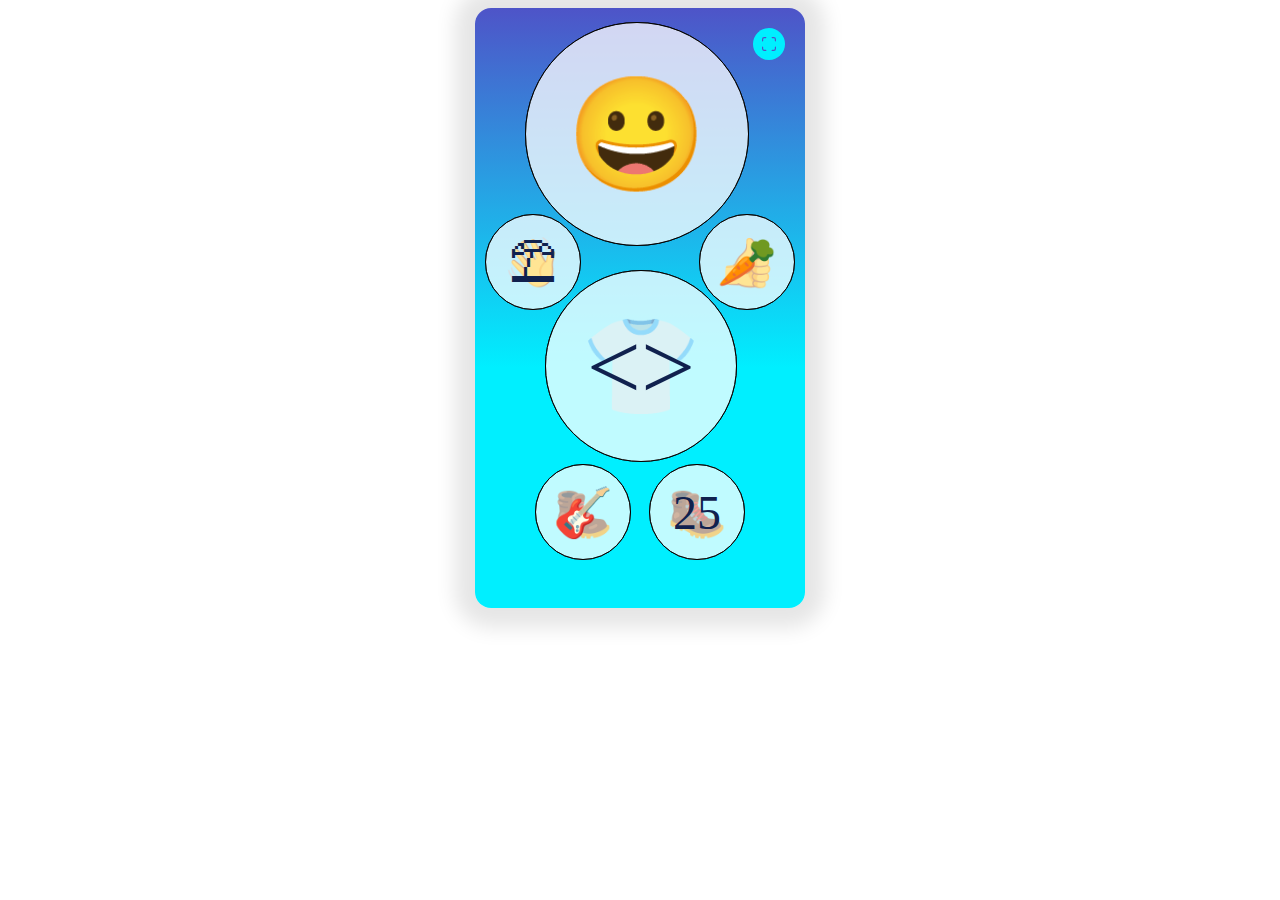
==== versie2/index.html @ b16bb0f6 "naam wijziging folder" ====
<!DOCTYPE html>
<html lang="en">
<head>
  <meta charset="UTF-8">
  <meta name="viewport" content="width=device-width, initial-scale=1.0">
  <title>FDND Visitekaartje</title>
  <link rel="stylesheet" href="./styles/style.css">
</head>
<body>

<article>
  <header>
    <h1>Roelie</h1>
    <button>
      <svg xmlns="http://www.w3.org/2000/svg" width="24" height="24" viewBox="0 0 24 24" stroke-width="1.5" stroke="#2c3e50" fill="none" stroke-linecap="round" stroke-linejoin="round">
        <path stroke="none" d="M0 0h24v24H0z" fill="none"/>
        <path d="M4 8v-2a2 2 0 0 1 2 -2h2" />
        <path d="M4 16v2a2 2 0 0 0 2 2h2" />
        <path d="M16 4h2a2 2 0 0 1 2 2v2" />
        <path d="M16 20h2a2 2 0 0 0 2 -2v-2" />
      </svg>

      <svg xmlns="http://www.w3.org/2000/svg" width="24" height="24" viewBox="0 0 24 24" stroke-width="1.5" stroke="red" fill="none" stroke-linecap="round" stroke-linejoin="round">
        <path stroke="none" d="M0 0h24v24H0z" fill="none"/>
        <path d="M15 19v-2a2 2 0 0 1 2 -2h2" />
        <path d="M15 5v2a2 2 0 0 0 2 2h2" />
        <path d="M5 15h2a2 2 0 0 1 2 2v2" />
        <path d="M5 9h2a2 2 0 0 0 2 -2v-2" />
      </svg>
    </button>

  </header>
 
 
  <p class="eerst">🥾</p>
  <p class="eerst">😀</p>
  <p class="eerst">🥾</p>
  <p class="eerst">👍</p>
  <p class="eerst">👋</p>
  <p class="eerst">👕</p>


  <p class="tweede">25</p>
  <p class="tweede">😀</p>
  <p class="tweede">🎸</p>
  <p class="tweede">🥕</p>
  <p class="tweede">⛱</p>
  <p class="tweede"><></p>
  
  
  <!--⛱ 🎸-->
  <!-- <p>Ik wil alles leren over: HTML, CSS, JavaScript</p> -->
  
  
  
</article>

  <script src="./scripts/script.js"></script>
</body>
</html>
---- versie2/styles/style.css ----
* {
  box-sizing:border-box;
}




  body {
 
  font-family: open sans;
  display:flex;
  justify-content:center;
  align-items:center;
  color:#10214e;
}

article {
  height:600px;
  width:330px;
  display:flex;
  flex-direction:column;
  align-items:center;
  justify-content:flex-end;
  background: rgb(0,239,255);
  background: linear-gradient(0deg, rgba(0,239,255,1) 40%, #4e54c8 100%);
  box-shadow:0 0 20px 20px rgba(0,0,0,.1);
  border-radius:1rem;
  position: relative;
  transition:.25s;
}

header {
  display:flex;
  flex-direction:column;
  justify-content:center;
  align-items:center;
  justify-content:flex-end;
  
}

h1 {
  margin:2rem 0 1rem;
  color: rgba(0,239,255,1);
}


button {
  border:none;
  position: absolute;
  right:1rem;
  top:1rem;
  width:2.5rem;
  height:2.5rem;
  transform: scale(.8);
  background: rgba(0,239,255,1);
  border-radius:50%;
  padding:.25rem;
  transition:.25s;
}
button:focus {
  outline:none;
  background:#202592;
}
button:focus svg {
  stroke: rgba(0,239,255,1);
}

svg {
  stroke: #4e54c8;
  position: absolute;
  top:calc(1.25rem - 12px);
  left:calc(1.25rem - 12px);
  transition-delay: .25s;
}
button svg:nth-of-type(2) {
  opacity:0;
  transition-delay: 0ms;
}




article > p.eerst {
  padding:0;
  margin-top: 0;
  background:rgba(255,255,255, 0.5);
  text-align:center;
  border-radius: 0 0 1rem 1rem;
  width:100%;
  line-height:2em;
  border: solid 1px black;
  border-radius: 50%;
  height:2em;
  width: 2em;
  font-size:2em;
  position: absolute;
  
}

article > p.tweede {
  padding:0;
  margin-top: 0;
  background:rgba(255,255,255, 0.5);
  text-align:center;
  border-radius: 0 0 1rem 1rem;
  width:100%;
  line-height:2em;
  border: solid 1px black;
  border-radius: 50%;
  height:2em;
  width: 2em;
  font-size:2em;
  position: absolute;
  
}

article p:nth-of-type(1) {
  right:60px;
  bottom:0px;
  font-size: 3em;
  transition:1s;
}
article p:nth-of-type(2) {
  left:50px;
  bottom:250px;
  font-size:7em;
  transition: 1s;
}
article p:nth-of-type(3) {
  left:60px;
  bottom:0px;
  font-size: 3em;
  transition: 1s
}

article p:nth-of-type(4) {
  right:10px;
  bottom:250px;
  font-size: 3em;
  transition:1s;
}
article p:nth-of-type(5) {
  left:10px;
  bottom:250px;
  font-size: 3em;
  transition: 1s;
}

article p:nth-of-type(6) {
  left:70px;
  bottom:50px;
  font-size: 6em;
  transition: 1s;
}

article p:nth-of-type(7) {
  right:60px;
  bottom:0px;
  font-size: 3em;
  transition:1s;
}

article p:nth-of-type(9) {
  left:60px;
  bottom:0px;
  font-size: 3em;
  transition: 1s
}

article p:nth-of-type(10) {
  right:10px;
  bottom:250px;
  font-size: 3em;
  transition:1s;
}

article p:nth-of-type(12) {
  left:70px;
  bottom:50px;
  font-size: 6em;
  transition: 1s;
}

article p:nth-of-type(8) {
  left:50px;
  bottom:250px;
  font-size:7em;
  transition: 1s;
}

article p:nth-of-type(11) {
  left:10px;
  bottom:250px;
  font-size: 3em;
  transition: 1s;
}
p:hover {
  opacity: 0;
}

/* expand content */
body.expand {
  font-size:1.15em;
}

body.expand article {
  width:60vw;
  max-width: 60vw;
}

body.expand button svg:first-of-type {
  opacity:0;
  transition-delay: 0ms;
}

body.expand button svg:nth-of-type(2) {
  opacity:1;
  transition-delay:.25s;
}

body.expand dd {
  font-size: 1.75em;
}

body.expand img {
  width:15em;
}
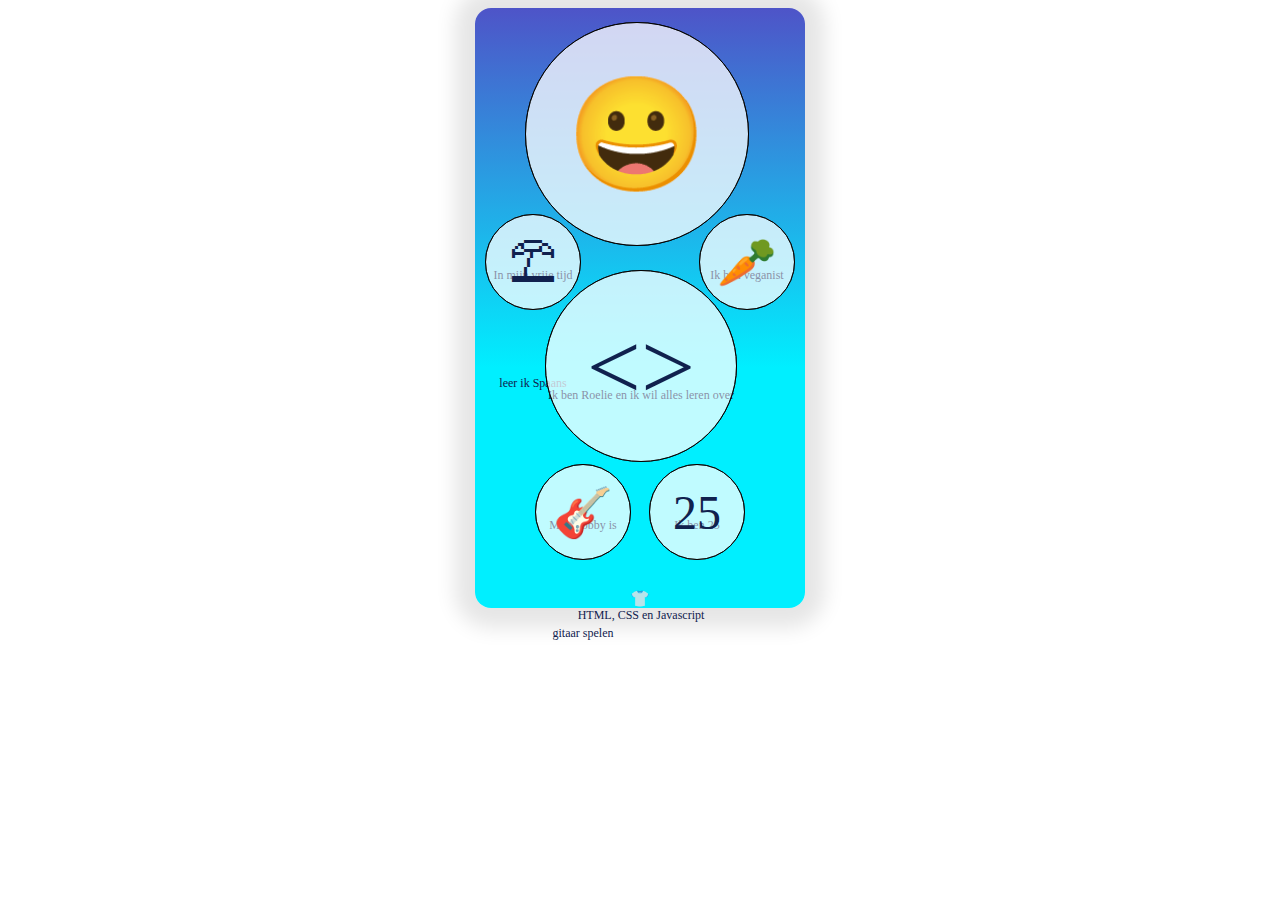
==== commit 0a4acde9: "button weg, text onder rondjes" ====
--- a/versie2/index.html
+++ b/versie2/index.html
@@ -11,34 +11,23 @@
 <article>
   <header>
     <h1>Roelie</h1>
-    <button>
-      <svg xmlns="http://www.w3.org/2000/svg" width="24" height="24" viewBox="0 0 24 24" stroke-width="1.5" stroke="#2c3e50" fill="none" stroke-linecap="round" stroke-linejoin="round">
-        <path stroke="none" d="M0 0h24v24H0z" fill="none"/>
-        <path d="M4 8v-2a2 2 0 0 1 2 -2h2" />
-        <path d="M4 16v2a2 2 0 0 0 2 2h2" />
-        <path d="M16 4h2a2 2 0 0 1 2 2v2" />
-        <path d="M16 20h2a2 2 0 0 0 2 -2v-2" />
-      </svg>
-
-      <svg xmlns="http://www.w3.org/2000/svg" width="24" height="24" viewBox="0 0 24 24" stroke-width="1.5" stroke="red" fill="none" stroke-linecap="round" stroke-linejoin="round">
-        <path stroke="none" d="M0 0h24v24H0z" fill="none"/>
-        <path d="M15 19v-2a2 2 0 0 1 2 -2h2" />
-        <path d="M15 5v2a2 2 0 0 0 2 2h2" />
-        <path d="M5 15h2a2 2 0 0 1 2 2v2" />
-        <path d="M5 9h2a2 2 0 0 0 2 -2v-2" />
-      </svg>
-    </button>
+  
 
   </header>
  
  
-  <p class="eerst">🥾</p>
+  <p class="eerst"><span>Ik ben 25</span></p>
   <p class="eerst">😀</p>
-  <p class="eerst">🥾</p>
-  <p class="eerst">👍</p>
-  <p class="eerst">👋</p>
-  <p class="eerst">👕</p>
-
+  <p class="eerst"><span>Mijn hobby is gitaar spelen</span></p>
+  <p class="eerst"><span>Ik ben veganist</span></p>
+  <p class="eerst"><span>In mijn vrije tijd leer ik Spaans</span></p>
+  <p class="eerst uitleg">
+    <span>
+      Ik ben Roelie en ik wil alles leren over HTML, CSS en Javascript
+      
+    </span>
+  </p>
+  👕
 
   <p class="tweede">25</p>
   <p class="tweede">😀</p>
--- a/versie2/styles/style.css
+++ b/versie2/styles/style.css
@@ -42,42 +42,6 @@
   margin:2rem 0 1rem;
   color: rgba(0,239,255,1);
 }
-
-
-button {
-  border:none;
-  position: absolute;
-  right:1rem;
-  top:1rem;
-  width:2.5rem;
-  height:2.5rem;
-  transform: scale(.8);
-  background: rgba(0,239,255,1);
-  border-radius:50%;
-  padding:.25rem;
-  transition:.25s;
-}
-button:focus {
-  outline:none;
-  background:#202592;
-}
-button:focus svg {
-  stroke: rgba(0,239,255,1);
-}
-
-svg {
-  stroke: #4e54c8;
-  position: absolute;
-  top:calc(1.25rem - 12px);
-  left:calc(1.25rem - 12px);
-  transition-delay: .25s;
-}
-button svg:nth-of-type(2) {
-  opacity:0;
-  transition-delay: 0ms;
-}
-
-
 
 
 article > p.eerst {
@@ -152,6 +116,14 @@
   font-size: 6em;
   transition: 1s;
 }
+article p span {
+  font-size: 0.75rem;
+  
+}
+
+/* article p:nth-of-type(6) .uitleg {
+  font-size:1em;
+} */
 
 article p:nth-of-type(7) {
   right:60px;
@@ -198,31 +170,6 @@
   opacity: 0;
 }
 
-/* expand content */
-body.expand {
-  font-size:1.15em;
-}
 
-body.expand article {
-  width:60vw;
-  max-width: 60vw;
-}
 
-body.expand button svg:first-of-type {
-  opacity:0;
-  transition-delay: 0ms;
-}
 
-body.expand button svg:nth-of-type(2) {
-  opacity:1;
-  transition-delay:.25s;
-}
-
-body.expand dd {
-  font-size: 1.75em;
-}
-
-body.expand img {
-  width:15em;
-}
-
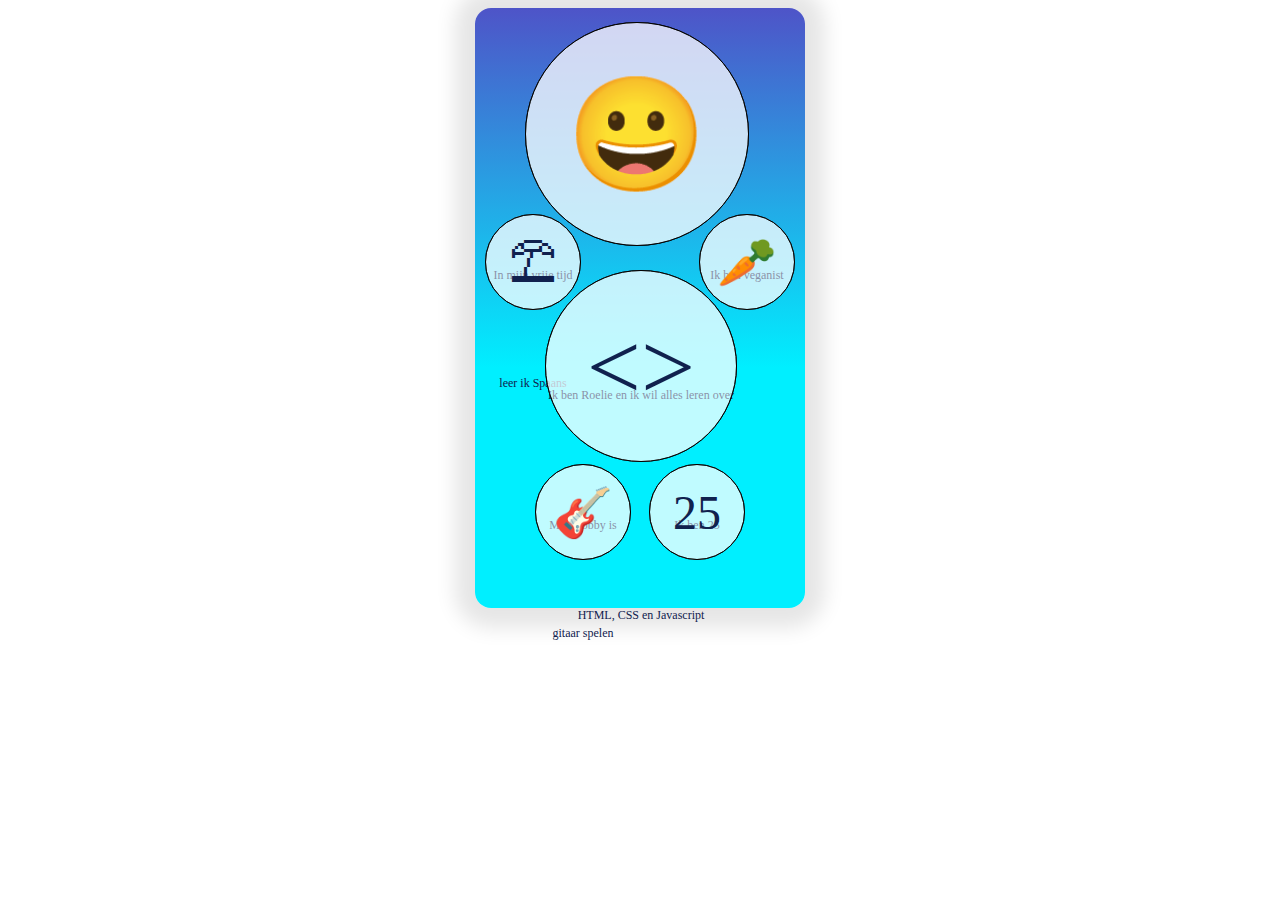
==== commit a07e39b0: "onnodige comments weg" ====
--- a/versie2/index.html
+++ b/versie2/index.html
@@ -27,7 +27,7 @@
       
     </span>
   </p>
-  👕
+  
 
   <p class="tweede">25</p>
   <p class="tweede">😀</p>
@@ -37,7 +37,7 @@
   <p class="tweede"><></p>
   
   
-  <!--⛱ 🎸-->
+  
   <!-- <p>Ik wil alles leren over: HTML, CSS, JavaScript</p> -->
   
   
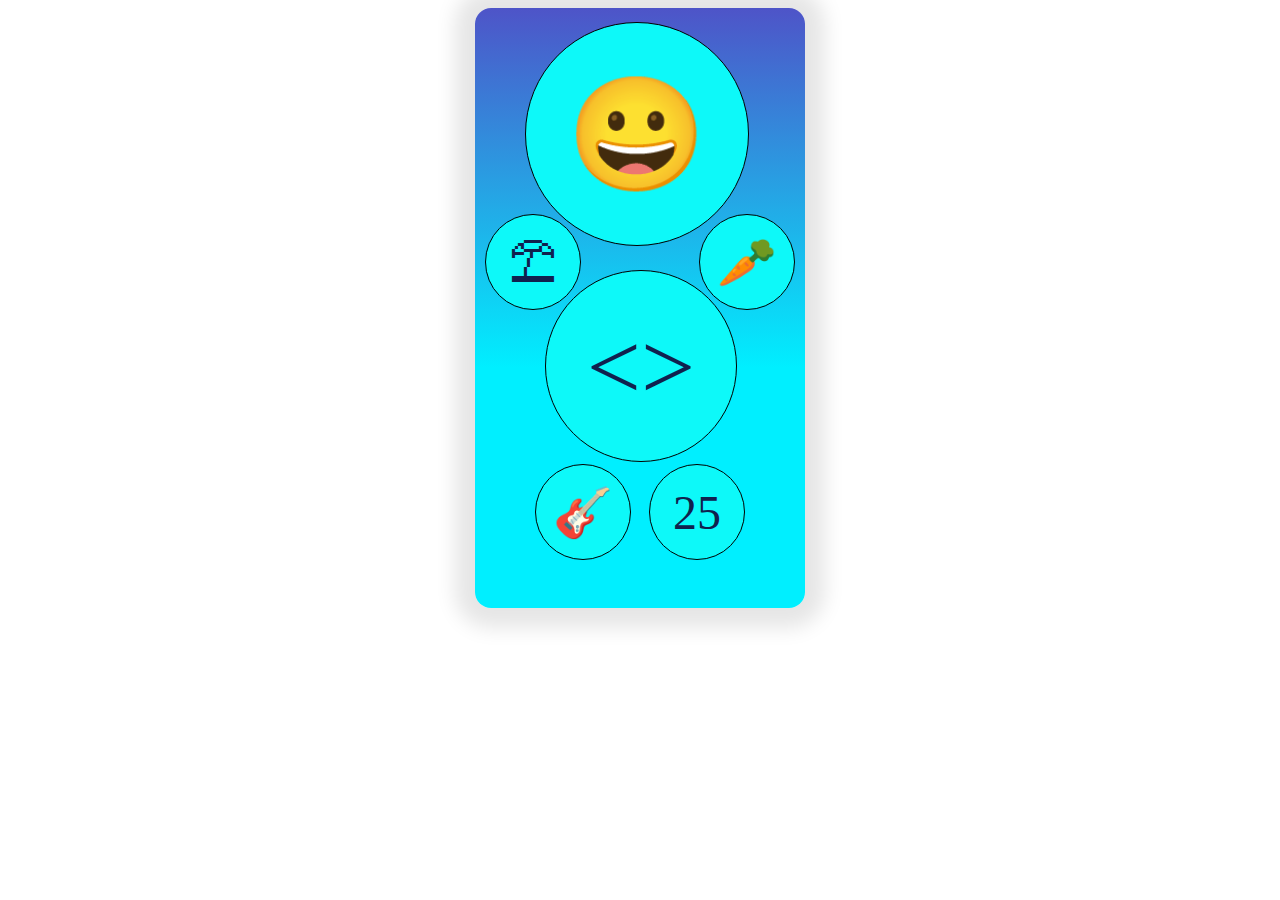
==== commit 380c23fd: "Text achter de rondjes" ====
--- a/versie2/index.html
+++ b/versie2/index.html
@@ -20,10 +20,10 @@
   <p class="eerst">😀</p>
   <p class="eerst"><span>Mijn hobby is gitaar spelen</span></p>
   <p class="eerst"><span>Ik ben veganist</span></p>
-  <p class="eerst"><span>In mijn vrije tijd leer ik Spaans</span></p>
+  <p class="eerst" id="spaans"><span>In mijn vrije tijd<br> leer ik Spaans</span></p>
   <p class="eerst uitleg">
     <span>
-      Ik ben Roelie en ik wil alles leren over HTML, CSS en Javascript
+      Ik ben Roelie en ik wil alles leren<br> over HTML, CSS en Javascript
       
     </span>
   </p>
--- a/versie2/styles/style.css
+++ b/versie2/styles/style.css
@@ -47,13 +47,14 @@
 article > p.eerst {
   padding:0;
   margin-top: 0;
-  background:rgba(255,255,255, 0.5);
+  background:rgba(255, 255, 255, 0);
   text-align:center;
   border-radius: 0 0 1rem 1rem;
   width:100%;
   line-height:2em;
-  border: solid 1px black;
-  border-radius: 50%;
+  border:none;
+  
+  
   height:2em;
   width: 2em;
   font-size:2em;
@@ -64,7 +65,7 @@
 article > p.tweede {
   padding:0;
   margin-top: 0;
-  background:rgba(255,255,255, 0.5);
+  background:rgb(13, 249, 249);
   text-align:center;
   border-radius: 0 0 1rem 1rem;
   width:100%;
@@ -94,7 +95,9 @@
   left:60px;
   bottom:0px;
   font-size: 3em;
-  transition: 1s
+  transition: 1s;
+  line-height: 0px;
+  bottom:-25px;
 }
 
 article p:nth-of-type(4) {
@@ -108,22 +111,31 @@
   bottom:250px;
   font-size: 3em;
   transition: 1s;
+  line-height:0px;
+  
+  
+  
 }
+#spaans {
+  bottom:37%;
+}
+
 
 article p:nth-of-type(6) {
   left:70px;
   bottom:50px;
   font-size: 6em;
   transition: 1s;
+  line-height: 0px;
+  bottom: 0%;
 }
 article p span {
   font-size: 0.75rem;
+ 
+  
   
 }
 
-/* article p:nth-of-type(6) .uitleg {
-  font-size:1em;
-} */
 
 article p:nth-of-type(7) {
   right:60px;
@@ -136,7 +148,8 @@
   left:60px;
   bottom:0px;
   font-size: 3em;
-  transition: 1s
+  transition: 1s;
+  
 }
 
 article p:nth-of-type(10) {
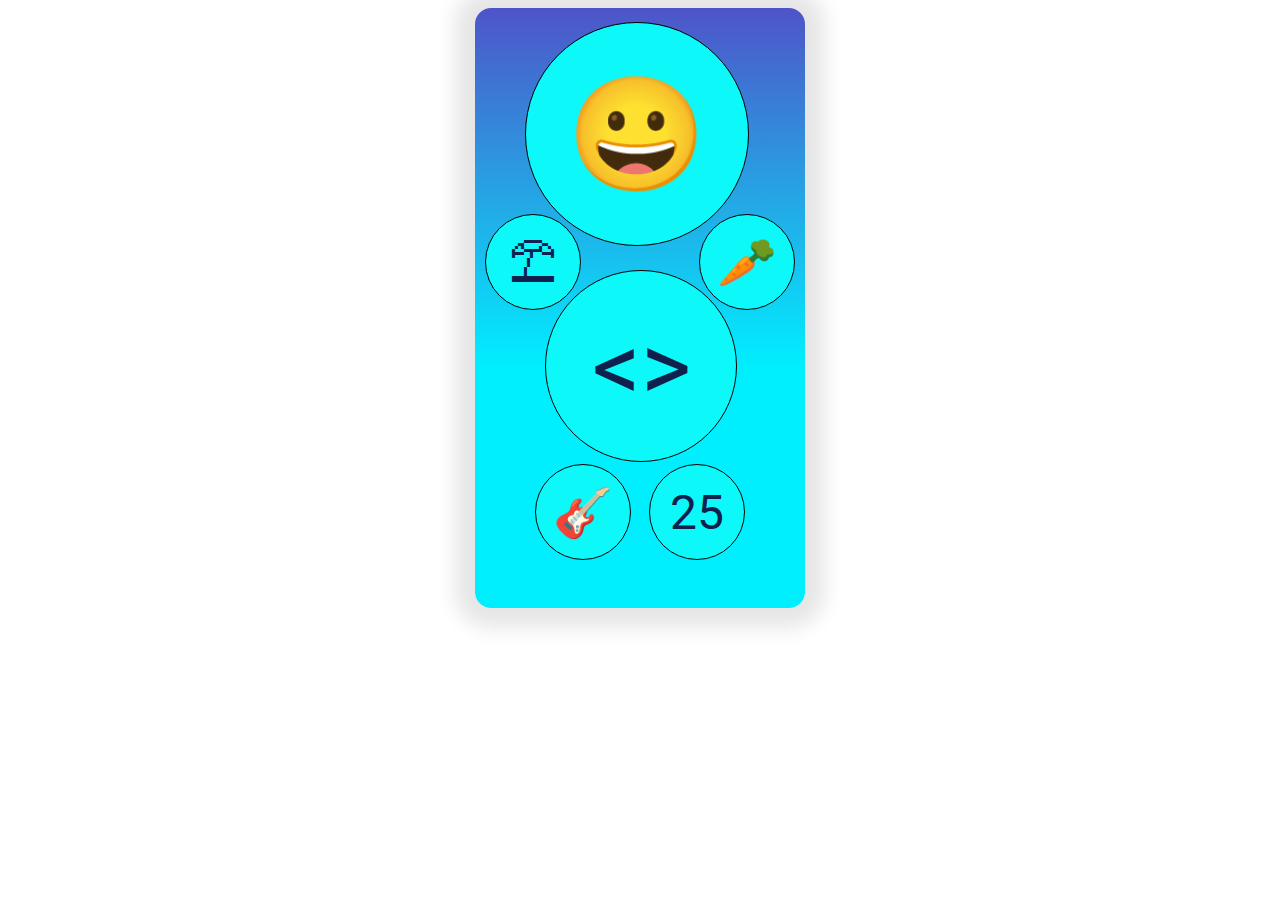
==== commit 46367db3: "issues weg gewerkt" ====
--- a/versie2/index.html
+++ b/versie2/index.html
@@ -1,49 +1,42 @@
 <!DOCTYPE html>
 <html lang="en">
+
 <head>
   <meta charset="UTF-8">
   <meta name="viewport" content="width=device-width, initial-scale=1.0">
   <title>FDND Visitekaartje</title>
+  <link rel="preconnect" href="https://fonts.googleapis.com">
+  <link rel="preconnect" href="https://fonts.gstatic.com" crossorigin>
+  <link href="https://fonts.googleapis.com/css2?family=Roboto&display=swap" rel="stylesheet">
   <link rel="stylesheet" href="./styles/style.css">
 </head>
+
 <body>
 
-<article>
-  <header>
-    <h1>Roelie</h1>
-  
+  <article>
 
-  </header>
+    <p class="eerst"><span><b>Ik ben 25</b></span></p>
+    <p class="eerst">😀</p>
+    <p class="eerst"><span><b>Mijn hobby is gitaar spelen</b></span></p>
+    <p class="eerst"><span><b>Ik ben veganist</b></span></p>
+    <p class="eerst" id="spaans"><span><b>In mijn vrije tijd<br> leer ik Spaans</b></span></p>
+    <p class="eerst uitleg">
+      <span>
+        <b>Ik ben Roelie en ik wil alles leren<br> over HTML, CSS en Javascript</b>
+
+      </span>
+    </p>
+
+    <p class="tweede">25</p>
+    <p class="tweede">😀</p>
+    <p class="tweede">🎸</p>
+    <p class="tweede">🥕</p>
+    <p class="tweede">⛱</p>
+    <p class="tweede">&lt;&gt;</p>
+
+  </article>
+
  
- 
-  <p class="eerst"><span>Ik ben 25</span></p>
-  <p class="eerst">😀</p>
-  <p class="eerst"><span>Mijn hobby is gitaar spelen</span></p>
-  <p class="eerst"><span>Ik ben veganist</span></p>
-  <p class="eerst" id="spaans"><span>In mijn vrije tijd<br> leer ik Spaans</span></p>
-  <p class="eerst uitleg">
-    <span>
-      Ik ben Roelie en ik wil alles leren<br> over HTML, CSS en Javascript
-      
-    </span>
-  </p>
-  
+</body>
 
-  <p class="tweede">25</p>
-  <p class="tweede">😀</p>
-  <p class="tweede">🎸</p>
-  <p class="tweede">🥕</p>
-  <p class="tweede">⛱</p>
-  <p class="tweede"><></p>
-  
-  
-  
-  <!-- <p>Ik wil alles leren over: HTML, CSS, JavaScript</p> -->
-  
-  
-  
-</article>
-
-  <script src="./scripts/script.js"></script>
-</body>
-</html>
+</html>--- a/versie2/styles/style.css
+++ b/versie2/styles/style.css
@@ -1,19 +1,14 @@
 * {
   box-sizing:border-box;
+  font-family: 'Roboto', sans-serif;
 }
-
-
-
-
   body {
- 
   font-family: open sans;
   display:flex;
   justify-content:center;
   align-items:center;
   color:#10214e;
 }
-
 article {
   height:600px;
   width:330px;
@@ -28,7 +23,6 @@
   position: relative;
   transition:.25s;
 }
-
 header {
   display:flex;
   flex-direction:column;
@@ -37,13 +31,10 @@
   justify-content:flex-end;
   
 }
-
 h1 {
   margin:2rem 0 1rem;
   color: rgba(0,239,255,1);
 }
-
-
 article > p.eerst {
   padding:0;
   margin-top: 0;
@@ -53,15 +44,10 @@
   width:100%;
   line-height:2em;
   border:none;
-  
-  
   height:2em;
   width: 2em;
-  font-size:2em;
   position: absolute;
-  
 }
-
 article > p.tweede {
   padding:0;
   margin-top: 0;
@@ -76,12 +62,10 @@
   width: 2em;
   font-size:2em;
   position: absolute;
-  
 }
-
 article p:nth-of-type(1) {
   right:60px;
-  bottom:0px;
+  bottom:12px;
   font-size: 3em;
   transition:1s;
 }
@@ -99,10 +83,9 @@
   line-height: 0px;
   bottom:-25px;
 }
-
 article p:nth-of-type(4) {
   right:10px;
-  bottom:250px;
+  bottom:263px;
   font-size: 3em;
   transition:1s;
 }
@@ -112,15 +95,10 @@
   font-size: 3em;
   transition: 1s;
   line-height:0px;
-  
-  
-  
 }
 #spaans {
   bottom:37%;
 }
-
-
 article p:nth-of-type(6) {
   left:70px;
   bottom:50px;
@@ -130,49 +108,38 @@
   bottom: 0%;
 }
 article p span {
-  font-size: 0.75rem;
- 
-  
-  
+  font-size: 0.75rem; 
 }
-
-
 article p:nth-of-type(7) {
   right:60px;
   bottom:0px;
   font-size: 3em;
   transition:1s;
 }
-
 article p:nth-of-type(9) {
   left:60px;
   bottom:0px;
   font-size: 3em;
-  transition: 1s;
-  
+  transition: 1s; 
 }
-
 article p:nth-of-type(10) {
   right:10px;
   bottom:250px;
   font-size: 3em;
   transition:1s;
 }
-
 article p:nth-of-type(12) {
   left:70px;
   bottom:50px;
   font-size: 6em;
   transition: 1s;
 }
-
 article p:nth-of-type(8) {
   left:50px;
   bottom:250px;
   font-size:7em;
   transition: 1s;
 }
-
 article p:nth-of-type(11) {
   left:10px;
   bottom:250px;
